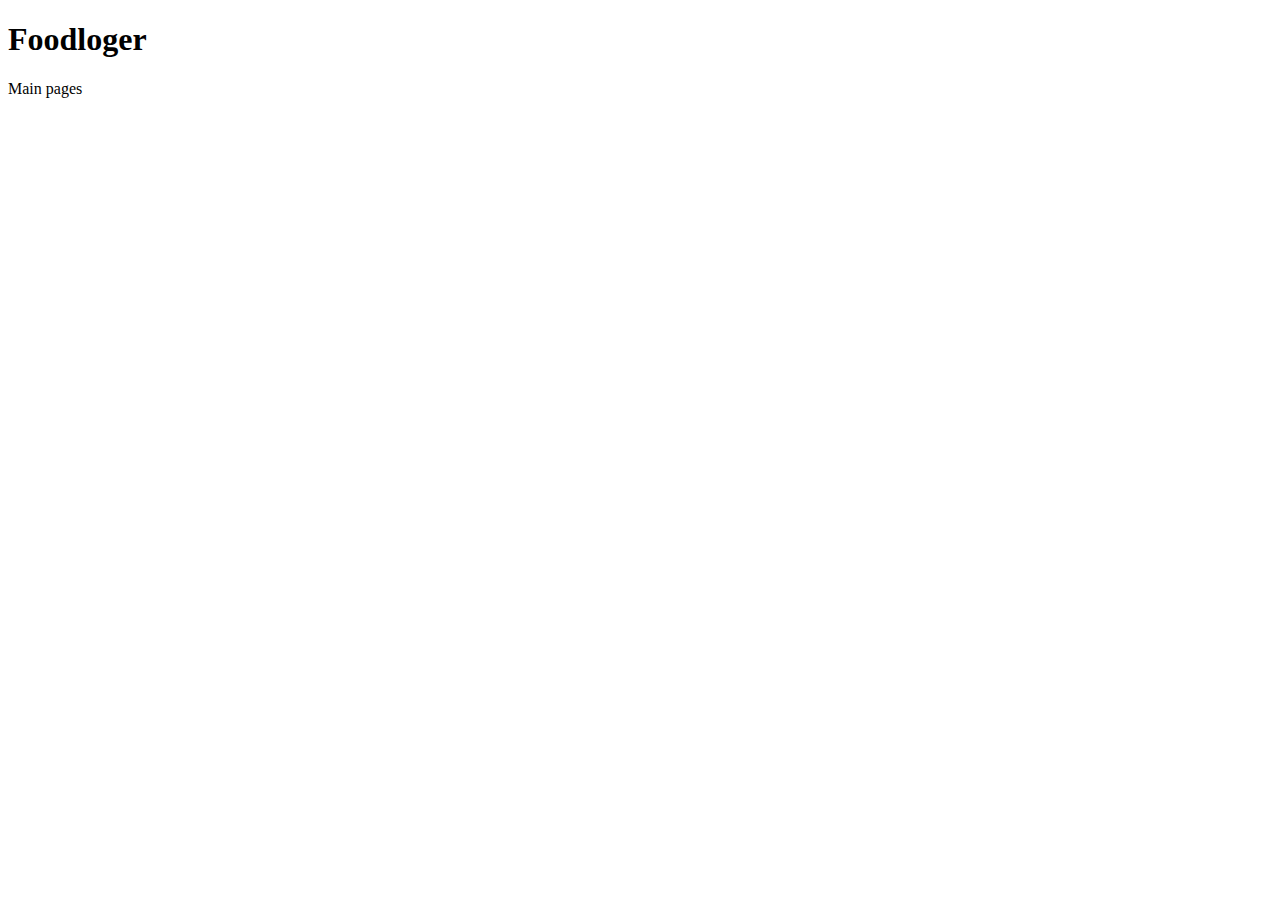
==== web/mainpage.html @ 27121a15 "Basic Test" ====
<!DOCTYPE html>
<html lang="en">
<head>
  <title>Food Lovers</title>
  <meta charset="utf-8">
  <meta name="viewport" content="width=device-width, initial-scale=1">
</head>
<body>
<h1>Foodloger</h1>


Main pages


</body>
</html>
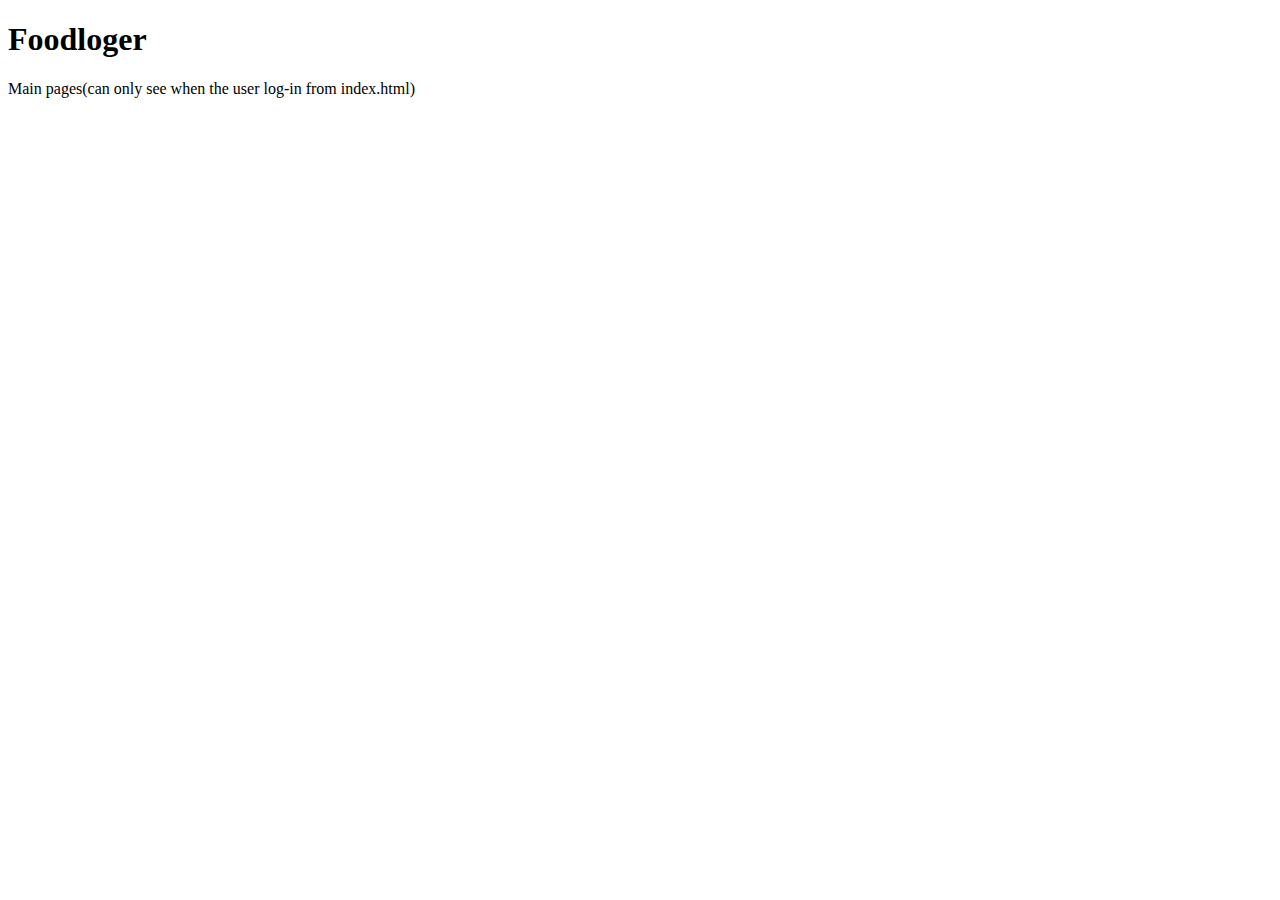
==== commit 5253dcd1: "Basic" ====
--- a/web/mainpage.html
+++ b/web/mainpage.html
@@ -9,7 +9,7 @@
 <h1>Foodloger</h1>
 
 
-Main pages
+Main pages(can only see when the user log-in from index.html)
 
 
 </body>
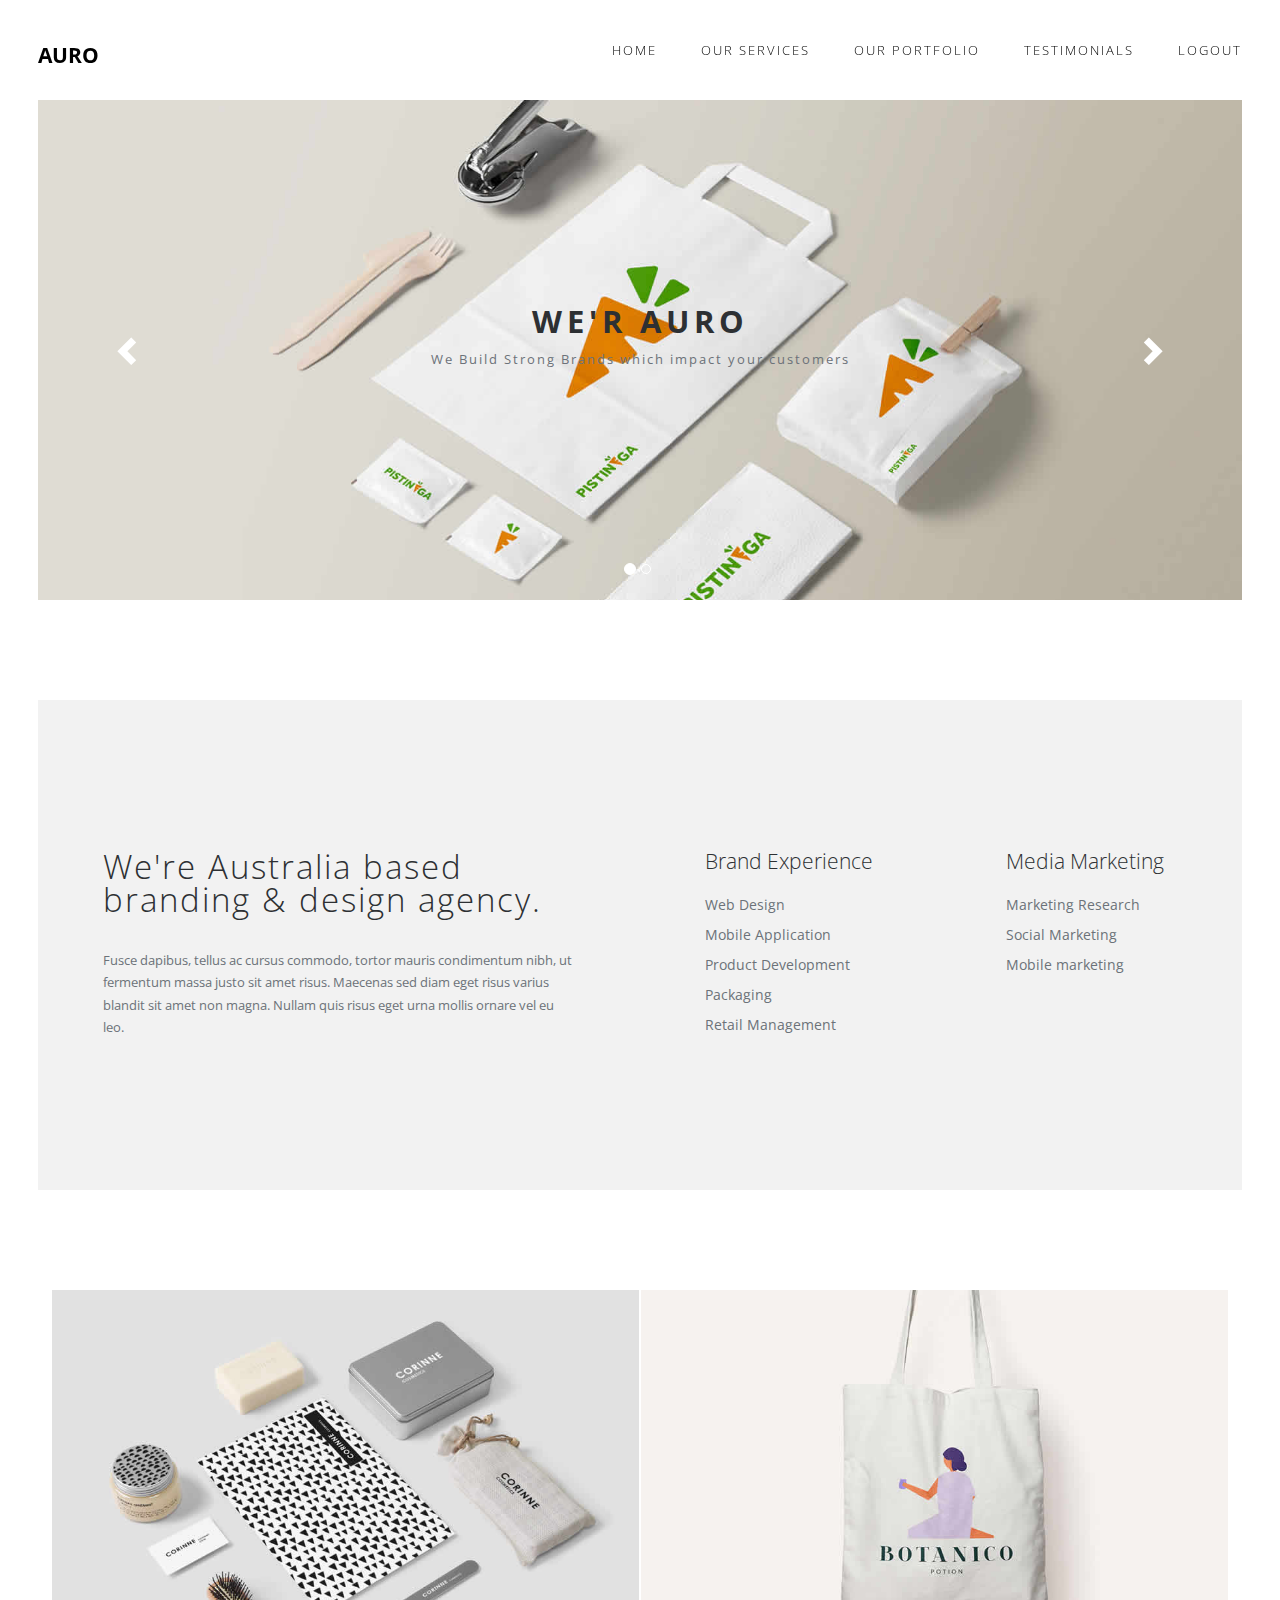
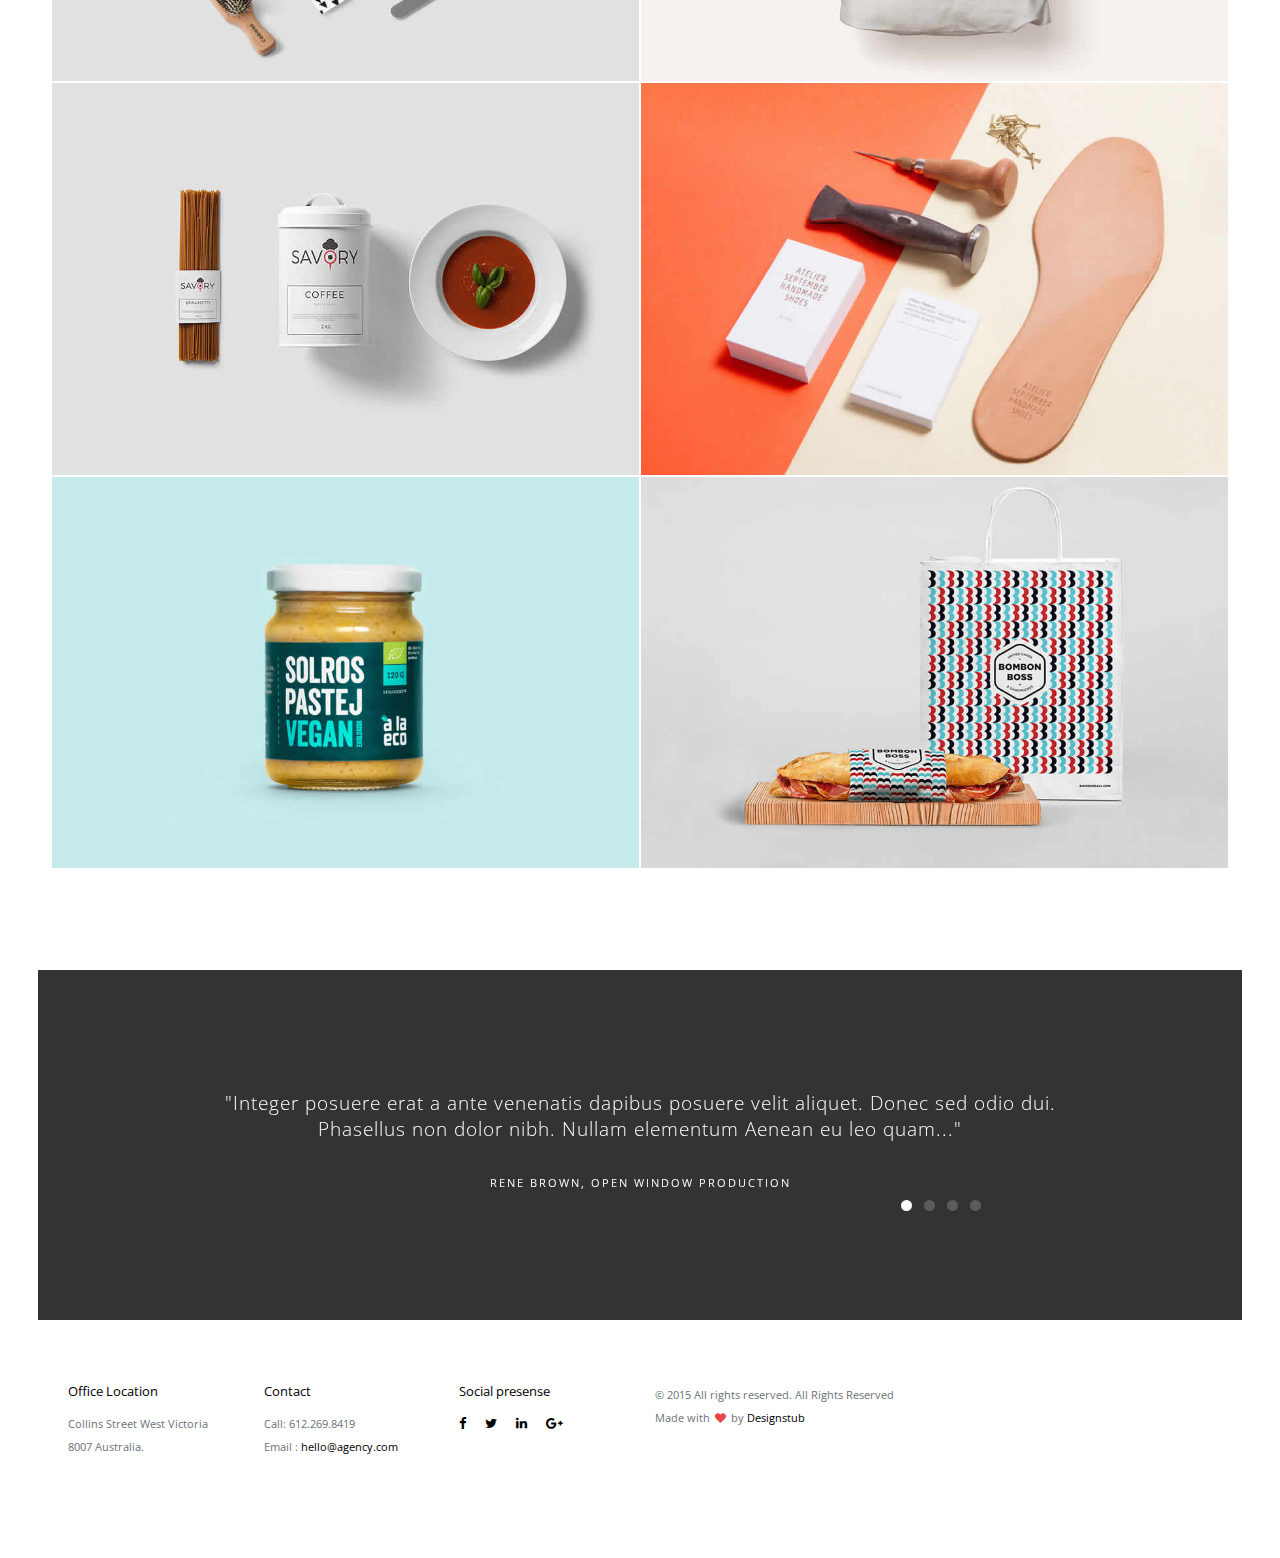
==== commit 3eb2fbdf: "Main Page created (not yet editted)" ====
--- a/web/mainpage.html
+++ b/web/mainpage.html
@@ -1,16 +1,244 @@
-<!DOCTYPE html>
-<html lang="en">
+<!doctype html>
+<!--[if lt IE 7]>      <html class="no-js lt-ie9 lt-ie8 lt-ie7" lang=""> <![endif]-->
+<!--[if IE 7]>         <html class="no-js lt-ie9 lt-ie8" lang=""> <![endif]-->
+<!--[if IE 8]>         <html class="no-js lt-ie9" lang=""> <![endif]-->
+<!--[if gt IE 8]><!--> <html class="no-js" lang=""> <!--<![endif]-->
+
 <head>
-  <title>Food Lovers</title>
-  <meta charset="utf-8">
-  <meta name="viewport" content="width=device-width, initial-scale=1">
+<meta charset="utf-8">
+<meta name="description" content="">
+<meta name="viewport" content="width=device-width, initial-scale=1">
+<title>Auro - Elegant, Minimal, Creative Bootstrap Template </title>
+<link rel="stylesheet" href="css/bootstrap.min.css">
+<link rel="stylesheet" href="css/flexslider.css">
+<link rel="stylesheet" href="css/main.css">
+<link rel="stylesheet" href="css/responsive.css">
+<link rel="stylesheet" href="css/animate.min.css">
+<link rel="stylesheet" href="https://maxcdn.bootstrapcdn.com/font-awesome/4.4.0/css/font-awesome.min.css">
 </head>
+
 <body>
-<h1>Foodloger</h1>
-
-
-Main pages(can only see when the user log-in from index.html)
-
-
+
+<!-- Header Section -->
+<section class="tophead" role="tophead">
+  <!-- Navigation Section -->
+  <header id="header">
+    <div class="header-content clearfix"> <a class="logo" href="#">Auro</a>
+      <nav class="navigation" role="navigation">
+        <ul class="primary-nav">
+          <li><a href="#header-slider">Home</a></li>
+          <li><a href="#services">Our Services</a></li>
+          <li><a href="#portfolio">Our Portfolio</a></li>
+          <li><a href="#testimonials">Testimonials</a></li>
+          <li><a href="#logout">Logout</a></li>
+        </ul>
+      </nav>
+      <a href="#" class="nav-toggle">Menu<span></span></a> </div>
+  </header>
+  <!-- Navigation Section -->
+</section>
+<!-- Header Section -->
+<!-- Slider Section -->
+<section id="header-slider" class="section">
+  <div id="myCarousel" class="carousel slide" data-ride="carousel">
+    <!-- Indicators -->
+    <ol class="carousel-indicators">
+      <li data-target="#myCarousel" data-slide-to="0" class="active"></li>
+      <li data-target="#myCarousel" data-slide-to="1"></li>
+    </ol>
+    <!-- Wrapper for slides -->
+    <div class="carousel-inner" role="listbox">
+      <div class="item active"> <img src="images/slider/slid1.jpg" alt="Chania">
+        <div class="carousel-caption">
+          <h3>We'r Auro</h3>
+          <p>We Build Strong Brands which impact your customers</p>
+        </div>
+      </div>
+      <div class="item"> <img src="images/slider/slid2.jpg" alt="Chania">
+        <div class="carousel-caption">
+          <h3>Minimal Agency Template</h3>
+          <p>We're Australia based branding & design agency</p>
+        </div>
+      </div>
+    </div>
+    <!-- Controls -->
+    <a class="left carousel-control" href="#myCarousel" role="button" data-slide="prev"> <span class="glyphicon glyphicon-chevron-left" aria-hidden="true"></span> <span class="sr-only">Previous</span></a> <a class="right carousel-control" href="#myCarousel" role="button" data-slide="next"> <span class="glyphicon glyphicon-chevron-right" aria-hidden="true"></span> <span class="sr-only">Next</span></a></div>
+</section>
+<!-- Slider Section -->
+<!-- Service Section -->
+<section id="services" class="section services">
+  <div class="container-fluid">
+    <div class="row">
+      <div class="col-md-6 col-sm-6">
+        <div class="services-content">
+          <h4>We're Australia based branding & design agency.</h4>
+          <p>Fusce dapibus, tellus ac cursus commodo, tortor mauris condimentum nibh, ut fermentum massa justo sit amet risus. Maecenas sed diam eget risus varius blandit sit amet non magna. Nullam quis risus eget urna mollis ornare vel eu leo.</p>
+        </div>
+      </div>
+      <div class="col-md-3 col-sm-6">
+        <div class="services-content">
+          <h5>Brand Experience</h5>
+          <ul>
+            <li><a href="#">Web Design</a></li>
+            <li><a href="#">Mobile Application</a></li>
+            <li><a href="#">Product Development</a></li>
+            <li><a href="#">Packaging</a></li>
+            <li><a href="#">Retail Management</a></li>
+          </ul>
+        </div>
+      </div>
+      <div class="col-md-3 col-sm-6">
+        <div class="services-content">
+          <h5>Media Marketing</h5>
+          <ul>
+            <li><a href="#">Marketing Research</a></li>
+            <li><a href="#">Social Marketing</a></li>
+            <li><a href="#">Mobile marketing</a></li>
+          </ul>
+        </div>
+      </div>
+    </div>
+  </div>
+</section>
+<!-- Service Section -->
+
+<!-- portfolio grid section -->
+<section id="portfolio" class="section portfolio">
+  <div class="container-fluid">
+    <div class="row">
+      <div class="col-sm-6 portfolio-item"> <a href="work-details.html" class="portfolio-link">
+        <div class="caption">
+          <div class="caption-content">
+            <h3>The Shape of Design</h3>
+            <h4>Branding/Graphic</h4>
+          </div>
+        </div>
+        <img src="images/portfolio/work-1.jpg" class="img-responsive" alt=""> </a> </div>
+      <div class="col-sm-6 portfolio-item"> <a href="work-details.html" class="portfolio-link">
+        <div class="caption">
+          <div class="caption-content">
+            <h3>czarna kawka</h3>
+            <h4>Branding</h4>
+          </div>
+        </div>
+        <img src="images/portfolio/work-2.jpg" class="img-responsive" alt=""> </a> </div>
+      <div class="col-sm-6 portfolio-item"> <a href="work-details.html" class="portfolio-link">
+        <div class="caption">
+          <div class="caption-content">
+            <h3>czarna kawka</h3>
+            <h4>Branding</h4>
+          </div>
+        </div>
+        <img src="images/portfolio/work-3.jpg" class="img-responsive" alt=""> </a> </div>
+      <div class="col-sm-6 portfolio-item"> <a href="work-details.html" class="portfolio-link">
+        <div class="caption">
+          <div class="caption-content">
+            <h3>czarna kawka</h3>
+            <h4>Branding</h4>
+          </div>
+        </div>
+        <img src="images/portfolio/work-4.jpg" class="img-responsive" alt=""> </a> </div>
+      <div class="col-sm-6 portfolio-item"> <a href="work-details.html" class="portfolio-link">
+        <div class="caption">
+          <div class="caption-content">
+            <h3>czarna kawka</h3>
+            <h4>Branding</h4>
+          </div>
+        </div>
+        <img src="images/portfolio/work-5.jpg" class="img-responsive" alt=""> </a> </div>
+      <div class="col-sm-6 portfolio-item"> <a href="work-details.html" class="portfolio-link">
+        <div class="caption">
+          <div class="caption-content">
+            <h3>czarna kawka</h3>
+            <h4>Branding</h4>
+          </div>
+        </div>
+        <img src="images/portfolio/work-6.jpg" class="img-responsive" alt=""> </a> </div>
+    </div>
+  </div>
+</section>
+<!-- portfolio grid section -->
+
+<!-- Testimonials section -->
+<section id="testimonials" class="section testimonials no-padding">
+  <div class="container-fluid">
+    <div class="row no-gutter">
+      <div class="flexslider">
+        <ul class="slides">
+          <li>
+            <div class="col-md-12">
+              <blockquote>
+                <h1>"Integer posuere erat a ante venenatis dapibus posuere velit aliquet. Donec sed odio dui. Phasellus non dolor nibh. Nullam elementum Aenean eu leo quam..." </h1>
+                <p>Rene Brown, Open Window production</p>
+              </blockquote>
+            </div>
+          </li>
+          <li>
+            <div class="col-md-12">
+              <blockquote>
+                <h1>"Cras dictum tellus dui, vitae sollicitudin ipsum. Phasellus non dolor nibh. Nullam elementum tellus pretium feugiat shasellus non dolor nibh. Nullam elementum tellus pretium feugiat." </h1>
+                <p>Brain Rice, Lexix Private Limited.</p>
+              </blockquote>
+            </div>
+          </li>
+          <li>
+            <div class="col-md-12">
+              <blockquote>
+                <h1>"Cras mattis consectetur purus sit amet fermentum. Donec sed odio dui. Aenean lacinia bibendum nulla sed consectetur...." </h1>
+                <p>Andi Simond, Global Corporate Inc</p>
+              </blockquote>
+            </div>
+          </li>
+          <li>
+            <div class="col-md-12">
+              <blockquote>
+                <h1>"Lorem ipsum dolor sit amet, consectetur adipiscing elitPhasellus non dolor nibh. Nullam elementum tellus pretium feugiat. Cras dictum tellus dui sollcitudin." </h1>
+                <p>Kristy Gabbor, Martix Media</p>
+              </blockquote>
+            </div>
+          </li>
+        </ul>
+      </div>
+    </div>
+  </div>
+</section>
+<!-- Testimonials section -->
+
+<!-- footer section -->
+<footer id="contact" class="footer">
+  <div class="container-fluid">
+    <div class="col-md-2 left">
+      <h4>Office Location</h4>
+      <p> Collins Street West Victoria 8007 Australia.</p>
+    </div>
+    <div class="col-md-2 left">
+      <h4>Contact</h4>
+      <p> Call: 612.269.8419 <br>
+        Email : <a href="mailto:hello@agency.com"> hello@agency.com </a></p>
+    </div>
+    <div class="col-md-2 left">
+      <h4>Social presense</h4>
+      <ul class="footer-share">
+        <li><a href="#"><i class="fa fa-facebook"></i></a></li>
+        <li><a href="#"><i class="fa fa-twitter"></i></a></li>
+        <li><a href="#"><i class="fa fa-linkedin"></i></a></li>
+        <li><a href="#"><i class="fa fa-google-plus"></i></a></li>
+      </ul>
+    </div>
+    <div class="col-md-6 right">
+      <p>© 2015 All rights reserved. All Rights Reserved<br>
+        Made with <i class="fa fa-heart pulse"></i> by <a href="http://www.designstub.com/">Designstub</a></p>
+    </div>
+  </div>
+</footer>
+<!-- footer section -->
+
+<!-- JS FILES -->
+<script src="https://ajax.googleapis.com/ajax/libs/jquery/1.11.3/jquery.min.js"></script>
+<script src="js/bootstrap.min.js"></script>
+<script src="js/jquery.flexslider-min.js"></script>
+<script src="js/retina.min.js"></script>
+<script src="js/modernizr.js"></script>
+<script src="js/main.js"></script>
 </body>
 </html>
--- a/web/css/main.css
+++ b/web/css/main.css
@@ -0,0 +1,543 @@
+/* ------------------------------------------------------------------------------
+	Template Name: Auro
+	Author: Designstub
+	Author URI: http://www.designstub.com
+------------------------------------------------------------------------------*/
+
+
+
+@import url(http://fonts.googleapis.com/css?family=Open%20Sans:300,400,500,600,700);
+/* ------------------------------------------------------------------------------
+	 Typography
+-------------------------------------------------------------------------------*/
+p {
+	font-size: 14px;
+	line-height: 22.4px;
+	color: #6c7279;
+}
+h1 {
+	font-size: 65px;
+	color: #2d3033;
+}
+h2 {
+	font-size: 40px;
+	color: #2d3033;
+}
+h3 {
+	font-size: 28px;
+	color: #2d3033;
+	font-weight: 300;
+}
+h4 {
+	font-size: 22px;
+	color: #2d3033;
+	font-weight: 400;
+}
+h5 {
+	font-size: 14px;
+	color: #2d3033;
+	text-transform: uppercase;
+	font-weight: 700;
+}
+.btn {
+	background-color: #333;
+	margin-top: 40px;
+	color: #fff;
+	font-size: 12px;
+	font-weight: 600;
+	letter-spacing: 1px;
+	border-radius: 0px;
+	padding: 3% 7%;
+	display: inline-block;
+	text-transform: uppercase;
+}
+.btn:hover, .btn:focus {
+	background-color: #000;
+	color: #fff;
+}
+.btn-large {
+	padding: 15px 40px;
+}
+/* ------------------------------------------------------------------------------
+	 General Style
+-------------------------------------------------------------------------------*/
+a {
+	color: #e84545;
+}
+a:hover, a:focus {
+	text-decoration: none;
+	-moz-transition: background-color, color, 0.3s;
+	-o-transition: background-color, color, 0.3s;
+	-webkit-transition: background-color, color, 0.3s;
+	transition: background-color, color, 0.3s;
+}
+body {
+	font-family: "Open Sans", sans-serif;
+	font-weight: 400;
+	color: #6c7279;
+}
+ul, ol {
+	margin: 0;
+	padding: 0;
+}
+ul li {
+	list-style: none;
+}
+.section {
+	padding: 100px 0;
+}
+.no-padding {
+	padding: 0;
+}
+.no-gutter [class*=col-] {
+	padding-right: 0;
+	padding-left: 0;
+}
+/* ------------------------------------------------------------------------------
+	 Header & navigation
+-------------------------------------------------------------------------------*/
+#header {
+	position: fixed;
+	width: 94%;
+	z-index: 999;
+	margin-left: 3%;
+	margin-right: 3%;
+}
+#header .header-content {
+	margin: 0 auto;
+	padding: 40px 0;
+	width: 100%;
+	-moz-transition: padding 0.3s;
+	-o-transition: padding 0.3s;
+	-webkit-transition: padding 0.3s;
+	transition: padding 0.3s;
+}
+#header .logo {
+	font-size: 21px;
+	color: #000;
+	font-weight: 700;
+	float: left;
+	text-transform: uppercase;
+}
+#header.fixed {
+	background-color: #fff;
+}
+#header.fixed .header-content {
+	border-bottom: 0;
+	padding: 25px 0;
+}
+#header.fixed .nav-toggle {
+	top: 18px;
+}
+.navigation.open {
+	opacity: 0.9;
+	visibility: visible;
+	-moz-transition: opacity 0.5s;
+	-o-transition: opacity 0.5s;
+	-webkit-transition: opacity 0.5s;
+	transition: opacity 0.5s;
+}
+.navigation {
+	float: right;
+}
+.navigation li {
+	display: inline-block;
+}
+.navigation a {
+	color: #000;
+	font-size: 13px;
+	font-weight: 300;
+	margin-left: 40px;
+	letter-spacing: 2px;
+	text-transform: uppercase;
+}
+.navigation a:hover, .navigation a.active {
+	color: #bcbcbc;
+}
+.nav-toggle {
+	display: none;
+	height: 44px;
+	overflow: hidden;
+	position: fixed;
+	right: 5%;
+	text-indent: 100%;
+	top: 32px;
+	white-space: nowrap;
+	width: 44px;
+	z-index: 99999;
+	-moz-transition: all 0.3s;
+	-o-transition: all 0.3s;
+	-webkit-transition: all 0.3s;
+	transition: all 0.3s;
+}
+.nav-toggle:before, .nav-toggle:after {
+	border-radius: 50%;
+	content: "";
+	height: 100%;
+	left: 0;
+	position: absolute;
+	top: 0;
+	width: 100%;
+	-moz-transform: translateZ(0);
+	-ms-transform: translateZ(0);
+	-webkit-transform: translateZ(0);
+	transform: translateZ(0);
+	-moz-backface-visibility: hidden;
+	-webkit-backface-visibility: hidden;
+	backface-visibility: hidden;
+	-moz-transition-property: -moz-transform;
+	-o-transition-property: -o-transform;
+	-webkit-transition-property: -webkit-transform;
+	transition-property: transform;
+}
+.nav-toggle:before {
+	background-color: #e84545;
+	-moz-transform: scale(1);
+	-ms-transform: scale(1);
+	-webkit-transform: scale(1);
+	transform: scale(1);
+	-moz-transition-duration: 0.3s;
+	-o-transition-duration: 0.3s;
+	-webkit-transition-duration: 0.3s;
+	transition-duration: 0.3s;
+}
+.nav-toggle:after {
+	background-color: #e84545;
+	-moz-transform: scale(0);
+	-ms-transform: scale(0);
+	-webkit-transform: scale(0);
+	transform: scale(0);
+	-moz-transition-duration: 0s;
+	-o-transition-duration: 0s;
+	-webkit-transition-duration: 0s;
+	transition-duration: 0s;
+}
+.nav-toggle span {
+	background-color: #fff;
+	bottom: auto;
+	display: inline-block;
+	height: 3px;
+	left: 50%;
+	position: absolute;
+	right: auto;
+	top: 50%;
+	width: 18px;
+	z-index: 10;
+	-moz-transform: translateX(-50%) translateY(-50%);
+	-ms-transform: translateX(-50%) translateY(-50%);
+	-webkit-transform: translateX(-50%) translateY(-50%);
+	transform: translateX(-50%) translateY(-50%);
+}
+.nav-toggle span:before, .nav-toggle span:after {
+	background-color: #fff;
+	content: "";
+	height: 100%;
+	position: absolute;
+	right: 0;
+	top: 0;
+	width: 100%;
+	-moz-transform: translateZ(0);
+	-ms-transform: translateZ(0);
+	-webkit-transform: translateZ(0);
+	transform: translateZ(0);
+	-moz-backface-visibility: hidden;
+	-webkit-backface-visibility: hidden;
+	backface-visibility: hidden;
+	-moz-transition: -moz-transform 0.3s;
+	-o-transition: -o-transform 0.3s;
+	-webkit-transition: -webkit-transform 0.3s;
+	transition: transform 0.3s;
+}
+.nav-toggle span:before {
+	-moz-transform: translateY(-6px) rotate(0deg);
+	-ms-transform: translateY(-6px) rotate(0deg);
+	-webkit-transform: translateY(-6px) rotate(0deg);
+	transform: translateY(-6px) rotate(0deg);
+}
+.nav-toggle span:after {
+	-moz-transform: translateY(6px) rotate(0deg);
+	-ms-transform: translateY(6px) rotate(0deg);
+	-webkit-transform: translateY(6px) rotate(0deg);
+	transform: translateY(6px) rotate(0deg);
+}
+.nav-toggle.close-nav:before {
+	-moz-transform: scale(0);
+	-ms-transform: scale(0);
+	-webkit-transform: scale(0);
+	transform: scale(0);
+}
+.nav-toggle.close-nav:after {
+	-moz-transform: scale(1);
+	-ms-transform: scale(1);
+	-webkit-transform: scale(1);
+	transform: scale(1);
+}
+.nav-toggle.close-nav span {
+	background-color: rgba(255, 255, 255, 0);
+}
+.nav-toggle.close-nav span:before, .nav-toggle.close-nav span:after {
+	background-color: #fff;
+}
+.nav-toggle.close-nav span:before {
+	-moz-transform: translateY(0) rotate(45deg);
+	-ms-transform: translateY(0) rotate(45deg);
+	-webkit-transform: translateY(0) rotate(45deg);
+	transform: translateY(0) rotate(45deg);
+}
+.nav-toggle.close-nav span:after {
+	-moz-transform: translateY(0) rotate(-45deg);
+	-ms-transform: translateY(0) rotate(-45deg);
+	-webkit-transform: translateY(0) rotate(-45deg);
+	transform: translateY(0) rotate(-45deg);
+}
+/* ------------------------------------------------------------------------------
+	 Header Slider
+-------------------------------------------------------------------------------*/
+
+.carousel {
+	width: 94%;
+	height: 500px;
+	margin: auto;
+}
+.item, .active, .carousel-inner {
+	height: 100%;
+}
+.carousel-caption {
+	bottom: 40%;
+	color: #fff;
+	left: 15%;
+	padding-bottom: 20px;
+	padding-top: 20px;
+	position: absolute;
+	right: 15%;
+	text-align: center;
+	z-index: 10;
+}
+.carousel-caption h3 {
+	font-family: "Open Sans", sans-serif;
+	color: #2d3033;
+	text-shadow: none;
+	font-size: 31px;
+	font-weight: 700;
+	text-transform: uppercase;
+	letter-spacing: 5px;
+}
+.carousel-caption p {
+	font-family: "Open Sans", sans-serif;
+	color: #6c7279;
+	text-shadow: none;
+	font-size: 13px;
+	font-weight: 400;
+	letter-spacing: 2px;
+}
+.carousel-control.left {
+	background: none;
+}
+.carousel-control.right {
+	background: none;
+}
+.carousel-control {
+	opacity: 1;
+	text-shadow: none;
+}
+/* ------------------------------------------------------------------------------
+	 Services
+-------------------------------------------------------------------------------*/
+.services {
+	width: 94%;
+	margin: auto;
+	background-color: #f2f2f2;
+}
+.services h4 {
+	font-size: 33px;
+	line-height: 33px;
+	letter-spacing: 2px;
+	font-weight: 300;
+}
+.services h5 {
+	font-size: 21px;
+	font-weight: 300;
+	margin-bottom: 10%;
+	text-transform: none;
+}
+.services p {
+	color: #6c7279;
+	font-size: 13px;
+	font-weight: 400;
+	margin-top: 7%;
+}
+.services-content {
+	margin: 50px;
+}
+.services-content li a {
+	color: #6c7279;
+	line-height: 30px;
+}
+.services-content li a:hover {
+	color: #000;
+}
+/* ------------------------------------------------------------------------------
+	 Portfolio
+-------------------------------------------------------------------------------*/
+#portfolio {
+	width: 92%;
+	margin: auto;
+}
+#portfolio .portfolio-item {
+	right: 0;
+	margin: 0 0 2px;
+	padding: 0 1px;
+}
+#portfolio .portfolio-item .portfolio-link {
+	display: block;
+	position: relative;
+	margin: 0 auto;
+}
+#portfolio .portfolio-item .portfolio-link .caption {
+	position: absolute;
+	width: 100%;
+	height: 100%;
+	opacity: 0;
+	background: rgba(58, 54, 54, .9);
+	-webkit-transition: all ease .5s;
+	-moz-transition: all ease .5s;
+	transition: all ease .5s;
+}
+#portfolio .portfolio-item .portfolio-link .caption:hover {
+	opacity: 1;
+}
+#portfolio .portfolio-item .portfolio-link .caption .caption-content {
+	position: absolute;
+	top: 50%;
+	width: 100%;
+	height: 20px;
+	margin-top: -12px;
+	text-align: center;
+	font-size: 20px;
+	color: #fff;
+}
+#portfolio .portfolio-item .portfolio-link .caption .caption-content i {
+	margin-top: -12px;
+}
+#portfolio .portfolio-item .portfolio-link .caption .caption-content h3 {
+	margin: 0;
+	color: #e9eaed;
+	font-size: 17px;
+	letter-spacing: 4px;
+	text-transform: uppercase;
+}
+#portfolio .portfolio-item .portfolio-link .caption .caption-content h4 {
+	margin: 10px 0;
+	color: #e9eaed;
+	font-size: 12px;
+	letter-spacing: 2px;
+	text-transform: uppercase;
+}
+#portfolio * {
+	z-index: 2;
+}
+/* ------------------------------------------------------------------------------
+	 Testimonials
+-------------------------------------------------------------------------------*/
+.testimonials {
+	width: 94%;
+	margin: auto;
+	background-color: #333;
+	position: relative;
+	text-align: center;
+}
+.testimonials blockquote {
+	border: 0;
+	margin: 0;
+	padding: 100px 15%;
+}
+.testimonials h1 {
+	color: #fff;
+	font: 19px "Open Sans", sans-serif;
+	font-weight: 300;
+	letter-spacing: 1px;
+}
+.testimonials p {
+	color: #fff;
+	display: block;
+	font-size: 11px;
+	font-style: normal;
+	letter-spacing: 2px;
+	font-weight: 400;
+	margin-top: 30px;
+	text-transform: uppercase;
+}
+/* ------------------------------------------------------------------------------
+	 Footer
+-------------------------------------------------------------------------------*/
+.footer {
+	width: 94%;
+	margin: auto;
+	text-align: left;
+	padding-top: 5%;
+	padding-bottom: 7%;
+}
+.footer h4 {
+	font-size: 13px;
+	color: #000;
+	margin: 0 0 15px 0;
+	padding: 0px;
+}
+.footer p {
+	font-size: 11px;
+	color: #6c7279;
+}
+.footer a {
+	color: #000;
+}
+.footer a:hover {
+	text-decoration: underline;
+}
+.footer .footer-share {
+	margin-top: 0;
+}
+.footer .footer-share li {
+	display: inline-block;
+	float: none;
+}
+.footer .footer-share a {
+	border: none;
+	font-size: 13px;
+	color: #000;
+	letter-spacing: 15px;
+}
+.footer .fa-heart {
+	color: #e84545;
+	font-size: 11px;
+	margin: 0 2px;
+}
+/* ------------------------------------------------------------------------------
+	 Work Detial 
+-------------------------------------------------------------------------------*/
+
+.work-detail {
+	width: 94%;
+	margin: auto;
+}
+.work-detail-margin {
+	margin-top: 7%;
+}
+.detail-image img {
+	width: 100%;
+}
+.detail-contentbox {
+	background-color: #f2f2f2;
+	padding: 3%;
+}
+.detail-content h4 {
+	font-size: 27px;
+	line-height: 27px;
+	letter-spacing: 1px;
+	font-weight: 300;
+}
+.detail-content p {
+	color: #6c7279;
+	font-size: 13px;
+	font-weight: 400;
+	margin-top: 7%;
+}
--- a/web/css/responsive.css
+++ b/web/css/responsive.css
@@ -0,0 +1,110 @@
+@media screen and (max-width: 1024px) {
+#header .header-content {
+	width: 90%;
+}
+.nav-toggle {
+	display: block;
+}
+.navigation {
+	position: fixed;
+	background-color: #000;
+	width: 100%;
+	height: 100%;
+	top: 0;
+	left: 0;
+	z-index: 99999;
+	visibility: hidden;
+	opacity: 0;
+	-webkit-transition: opacity 0.5s, visibility 0s 0.5s;
+	transition: opacity 0.5s, visibility 0s 0.5s;
+}
+.navigation .primary-nav {
+	position: relative;
+	top: 45%;
+	-moz-transform: translateY(-45%);
+	-ms-transform: translateY(-45%);
+	-webkit-transform: translateY(-45%);
+	transform: translateY(-45%);
+}
+.navigation li {
+	display: block;
+	margin-bottom: 20px;
+}
+.navigation a {
+	display: block;
+	font-size: 25px;
+	margin: 0;
+	color: #fff;
+	font-size: 13px;
+	text-align: center;
+}
+.testimonials blockquote {
+	padding: 20px 5% 0;
+}
+.testimonials p {
+	font-size: 26px;
+}
+.flex-control-nav {
+	bottom: 20px;
+}
+}
+@media screen and (max-width: 768px) {
+.banner-text {
+	padding-top: 30%;
+}
+.banner-text h1 {
+	font-size: 42px;
+}
+.banner-text p {
+	font-size: 18px;
+}
+.flexslider {
+	padding-bottom: 80px;
+}
+.flex-control-nav {
+	width: 100%;
+}
+.footer .footer-col {
+	margin-bottom: 50px;
+}
+.detail-contentbox {
+	background-color: #f2f2f2;
+	padding: 6%;
+}
+}
+@media screen and (max-width: 640px) {
+.banner-text {
+	padding-top: 35%;
+}
+.detail-contentbox {
+	background-color: #f2f2f2;
+	padding: 6%;
+}
+}
+@media screen and (max-width: 480px) {
+.banner-text {
+	padding-top: 45%;
+}
+.banner-text h1 {
+	font-size: 32px;
+}
+.detail-contentbox {
+	background-color: #f2f2f2;
+	padding: 6%;
+}
+}
+@media screen and (max-width: 320px) {
+.banner-text {
+	padding-top: 55%;
+}
+.testimonials blockquote {
+	padding: 20px 5% 0;
+}
+.testimonials p {
+	font-size: 11px;
+}
+.detail-contentbox {
+	background-color: #f2f2f2;
+	padding: 6%;
+}
+}
